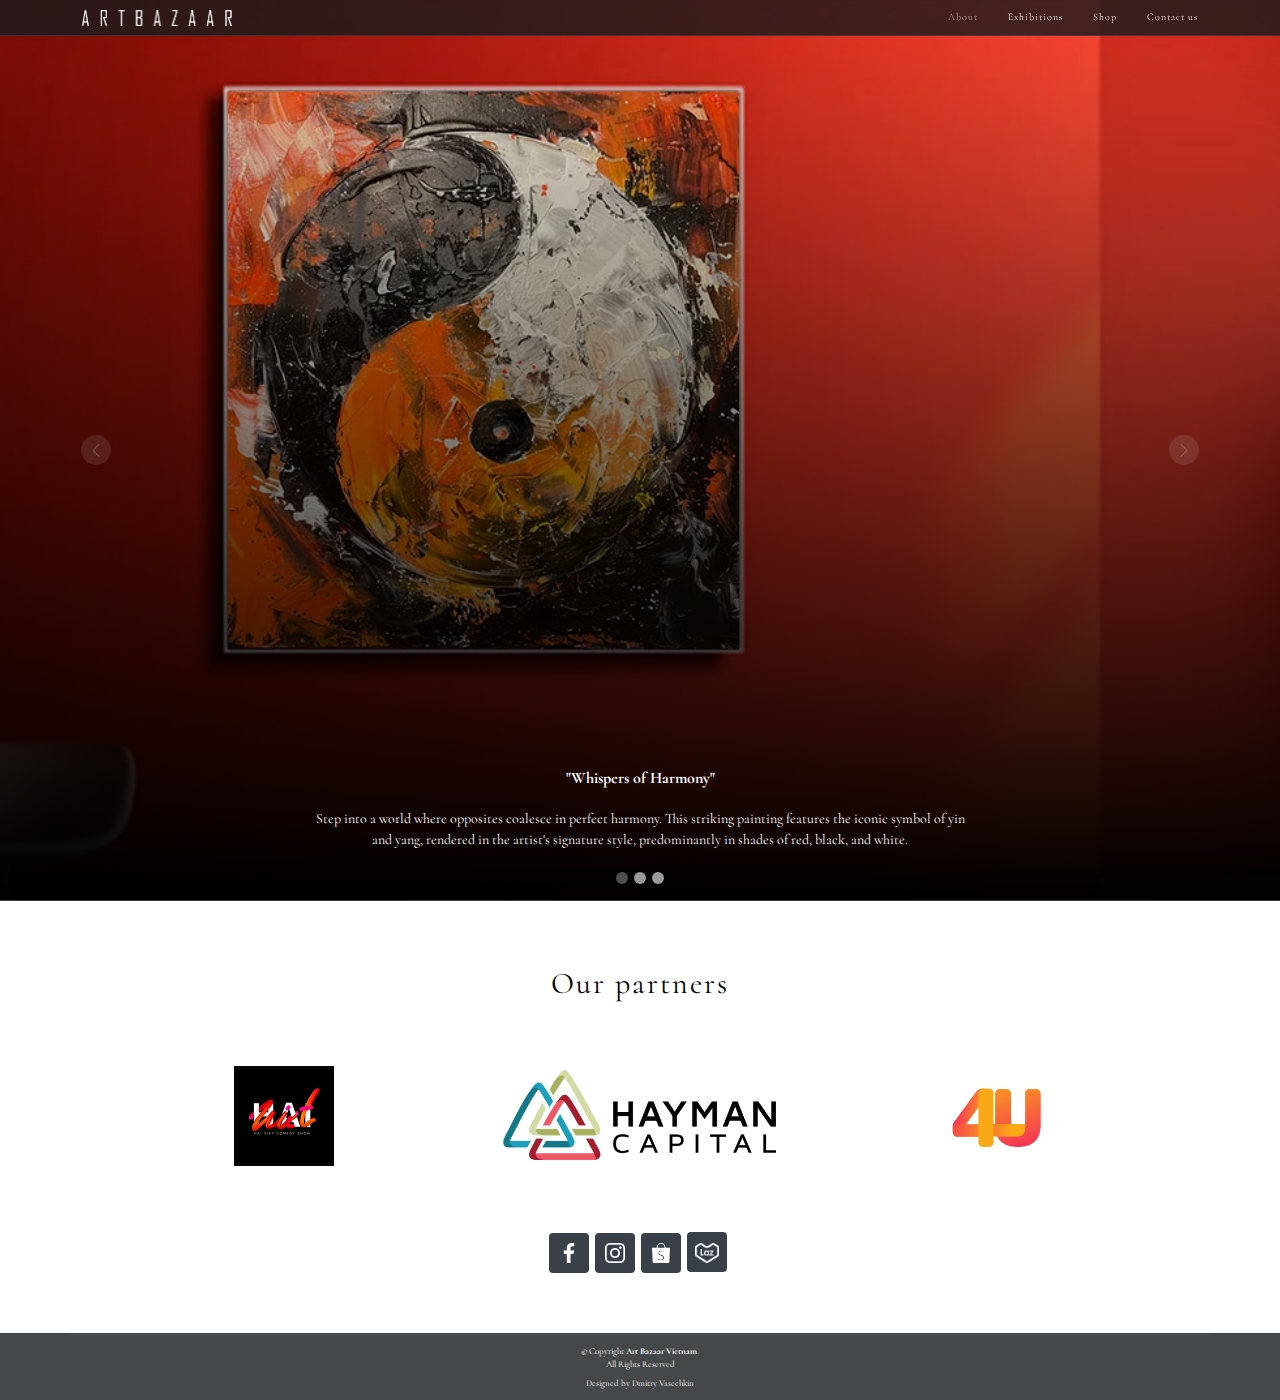
==== index.html @ 09981fac "222" ====
<!DOCTYPE html>
<html lang="en">

<head>
  <meta charset="utf-8">
  <meta content="width=device-width, initial-scale=1.0" name="viewport">

  <title>Artbazaar</title>
  <meta content="" name="description">
  <meta content="" name="keywords">

  <!-- Favicons -->
  <link href="assets/img/favicon.png" rel="icon">
  <link href="assets/img/apple-touch-icon.png" rel="apple-touch-icon">

  <!-- Google Fonts -->
  <link href="https://fonts.googleapis.com/css?family=Open+Sans:300,300i,400,400i,600,600i,700,700i|Raleway:300,300i,400,400i,500,500i,600,600i,700,700i|Poppins:300,300i,400,400i,500,500i,600,600i,700,700i" rel="stylesheet">
  <link rel="preconnect" href="https://fonts.googleapis.com">
  <link rel="preconnect" href="https://fonts.gstatic.com" crossorigin>
  <link href="https://fonts.googleapis.com/css2?family=Cormorant:ital,wght@0,300..700;1,300..700&display=swap" rel="stylesheet">

  <!-- Vendor CSS Files -->
  <link href="assets/vendor/animate.css/animate.min.css" rel="stylesheet">
  <link href="assets/vendor/bootstrap/css/bootstrap.min.css" rel="stylesheet">
  <link href="assets/vendor/bootstrap-icons/bootstrap-icons.css" rel="stylesheet">
  <link href="assets/vendor/boxicons/css/boxicons.min.css" rel="stylesheet">
  <link href="assets/vendor/glightbox/css/glightbox.min.css" rel="stylesheet">
  <link href="assets/vendor/remixicon/remixicon.css" rel="stylesheet">
  <link href="assets/vendor/swiper/swiper-bundle.min.css" rel="stylesheet">

  <!-- Template Main CSS File -->
  <link href="assets/css/style.css" rel="stylesheet">

  <!-- =======================================================
  * Template Name: Hidayah
  * Updated: Jan 29 2024 with Bootstrap v5.3.2
  * Template URL: https://bootstrapmade.com/hidayah-free-simple-html-template-for-corporate/
  * Author: BootstrapMade.com
  * License: https://bootstrapmade.com/license/
  ======================================================== -->
</head>

<body>

  <!-- ======= Header ======= -->
  <header id="header" class="fixed-top header-inner-pages">
    <div class="container d-flex align-items-center justify-content-between">

      <!-- <h1 class="logo"><a href="index.html">ARTBAZAAR</a></h1> -->
      <!-- Uncomment below if you prefer to use an image logo -->
      <a href="index.html" class="logo"><img src="assets/img/Logo.png" alt="" class="img-fluid"></a>

      <nav id="navbar" class="navbar">
        <ul>
          <li><a class="nav-link scrollto active" href="#hero">About</a></li>
          <li><a class="nav-link scrollto" href="#about">Exhibitions</a></li>
          <li><a class="nav-link scrollto" href="assets/html/shop.html">Shop</a></li>
          <li><a class="nav-link scrollto" href="#portfolio">Contact us</a></li>
        </ul>
        <i class="bi bi-list mobile-nav-toggle"></i>
      </nav>
      <!-- .navbar -->

    </div>
  </header>
  <!-- End Header -->

  <!-- ======= Hero Section ======= -->
  <section id="hero">
    <div id="heroCarousel" data-bs-interval="5000" class="carousel slide carousel-fade" data-bs-ride="carousel">

      <ol class="carousel-indicators" id="hero-carousel-indicators"></ol>

      <div class="carousel-inner" role="listbox">

        <!-- Slide 1 -->
        <div class="carousel-item active" style="background-image: url(assets/img/slide/slide-1.jpg)">
          <div class="carousel-container">
            <div class="container">
              <h2 class="animated fadeInDown">"Whispers of Harmony"</h2>
              <p class="animated fadeInUp">Step into a world where opposites coalesce in perfect harmony. This striking painting features the iconic symbol of yin and yang, rendered in the artist's signature style, predominantly in shades of red, black, and white.</p>
            </div>
          </div>
        </div>

        <!-- Slide 2 -->
        <div class="carousel-item" style="background-image: url(assets/img/slide/slide-2.jpg)">
          <div class="carousel-container">
            <div class="container">
              <h2 class="animated fadeInDown">"Glance"</h2>
              <p class="animated fadeInUp">This work of art invites the viewer on a fascinating journey through a maze of abstract shapes and colors. The painting embodies the harmony between geometric shapes of different sizes and colors.</p>
            </div>
          </div>
        </div>

        <!-- Slide 3 -->
        <div class="carousel-item" style="background-image: url(assets/img/slide/slide-3.png)">
          <div class="carousel-container">
            <div class="container">
              <h2 class="animated fadeInDown">"Pastel Dreams"</h2>
              <p class="animated fadeInUp">Immerse yourself in the serene simplicity of minimalist abstraction with this captivating painting. Delicate and ethereal, the canvas depicts whimsical forms reminiscent of colorful clouds or swirling pigments in water, evoking a sense of tranquil beauty.</p>
            </div>
          </div>
        </div>

      </div>

      <a class="carousel-control-prev" href="#heroCarousel" role="button" data-bs-slide="prev">
        <span class="carousel-control-prev-icon bi bi-chevron-left" aria-hidden="true"></span>
      </a>
      <a class="carousel-control-next" href="#heroCarousel" role="button" data-bs-slide="next">
        <span class="carousel-control-next-icon bi bi-chevron-right" aria-hidden="true"></span>
      </a>

    </div>
  </section><!-- End Hero -->

  <!-- ======= Footer ======= -->
  <footer id="footer">

    <div class="footer-top">
      <div class="container-fluid">
        <div class="row justify-content-center">
          <div class="footer-partner">
            Our partners
          </div>
        </div>
        <div class="row justify-content-center">
          <div class="col-xl-10">
            <div class="row">
              <div class="col-lg-4 col-md-4 footer-info">
                <div class="footer-info-logos">
                  <img class="footer-info-logos-pad" src="assets/img/лого.jpg" alt="HayMan">
                </div>
              </div>
              <div class="col-lg-4 col-md-4 footer-info">
                <div class="footer-info-logos">
                  <img class="footer-info-logos-pad" src="assets/img/logo_horizontal.png" alt="Paris">
                </div>
              </div>
              <div class="col-lg-4 col-md-4 footer-info">
                <div class="footer-info-logos">
                  <img class="footer-info-logos-pad" src="assets/img/Frame 7.png" alt="Paris">
                </div>
              </div>
              <!-- <div class="col-lg-4 col-md-4 footer-info-logos-pad">
                <img src="assets/img/logo_horizontal.png" alt="HayMan">
              </div>
              <div class="col-lg-4 col-md-4 footer-info-logos-pad">
                <img src="assets/img/лого.jpg" alt="Paris">
              </div>
              <div class="col-lg-4 col-md-4 footer-info-logos-pad">
                <img src="assets/img/Frame 7.png" alt="Paris">
              </div> -->
            </div>
            <div class="row">
              <div class="col-lg-12 col-md-12 footer-info">
                <div class="social-links mt-3">
                  <a href="https://www.facebook.com/profile.php?id=61555023046046" target="_blank" class="facebook" ><img src="assets/img/facebook-app-symbol.png" class="bx bxl-facebook"></a>
                  <a href="https://www.instagram.com/art.bazaar.vn?fbclid=IwAR0EukdcfdkC4ageZGIHGQS-IvRPl0HuoiHN8iN3HMoCU4fQBmau-hpbafI" target="_blank" class="instagram"><img src="assets/img/instagram.png" class="bx bxl-instagram"></a>
                  <a href="https://shopee.vn/artbazaar?categoryId=100636&entryPoint=ShopByPDP&itemId=23863904206" target="_blank" class="shopee"><img src="assets/img/shopee.png" class="bx bxl-shopee" ></a>
                  <a href="https://www.lazada.vn/shop/art-bazaar" target="_blank" class="lazada"><img src="assets/img/Без имени-1.png"  class="bx bxl-lazada" ></a>
                  <!-- <a href="#" class="google-plus"><i class="bx bxl-skype"></i></a>
                  <a href="#" class="linkedin"><i class="bx bxl-linkedin"></i></a> -->
                </div>
              </div>
            </div>
          </div>
        </div>
      </div>
    </div>

    <div class="container footer-copyright">
      <div class="copyright">
        &copy; Copyright <strong><span>Art Bazaar Vietnam</span></strong>.<br> All Rights Reserved
      </div>
      <div class="credits">
        Designed by <a href="https://www.facebook.com/dima.vasechkin.33" target="_blank">Dmitry Vasechkin</a>
      </div>
    </div>
  </footer>
  <!-- End Footer -->

  <!-- Back to top -->
  <div id="preloader"></div>
  <a href="#" class="back-to-top d-flex align-items-center justify-content-center"><i class="bi bi-arrow-up-short"></i></a>

  <!-- Vendor JS Files -->
  <script src="assets/vendor/purecounter/purecounter_vanilla.js"></script>
  <script src="assets/vendor/bootstrap/js/bootstrap.bundle.min.js"></script>
  <script src="assets/vendor/glightbox/js/glightbox.min.js"></script>
  <script src="assets/vendor/isotope-layout/isotope.pkgd.min.js"></script>
  <script src="assets/vendor/swiper/swiper-bundle.min.js"></script>
  <script src="assets/vendor/waypoints/noframework.waypoints.js"></script>
  <script src="assets/vendor/php-email-form/validate.js"></script>

  <!-- Template Main JS File -->
  <script src="assets/js/main.js"></script>

</body>

</html>
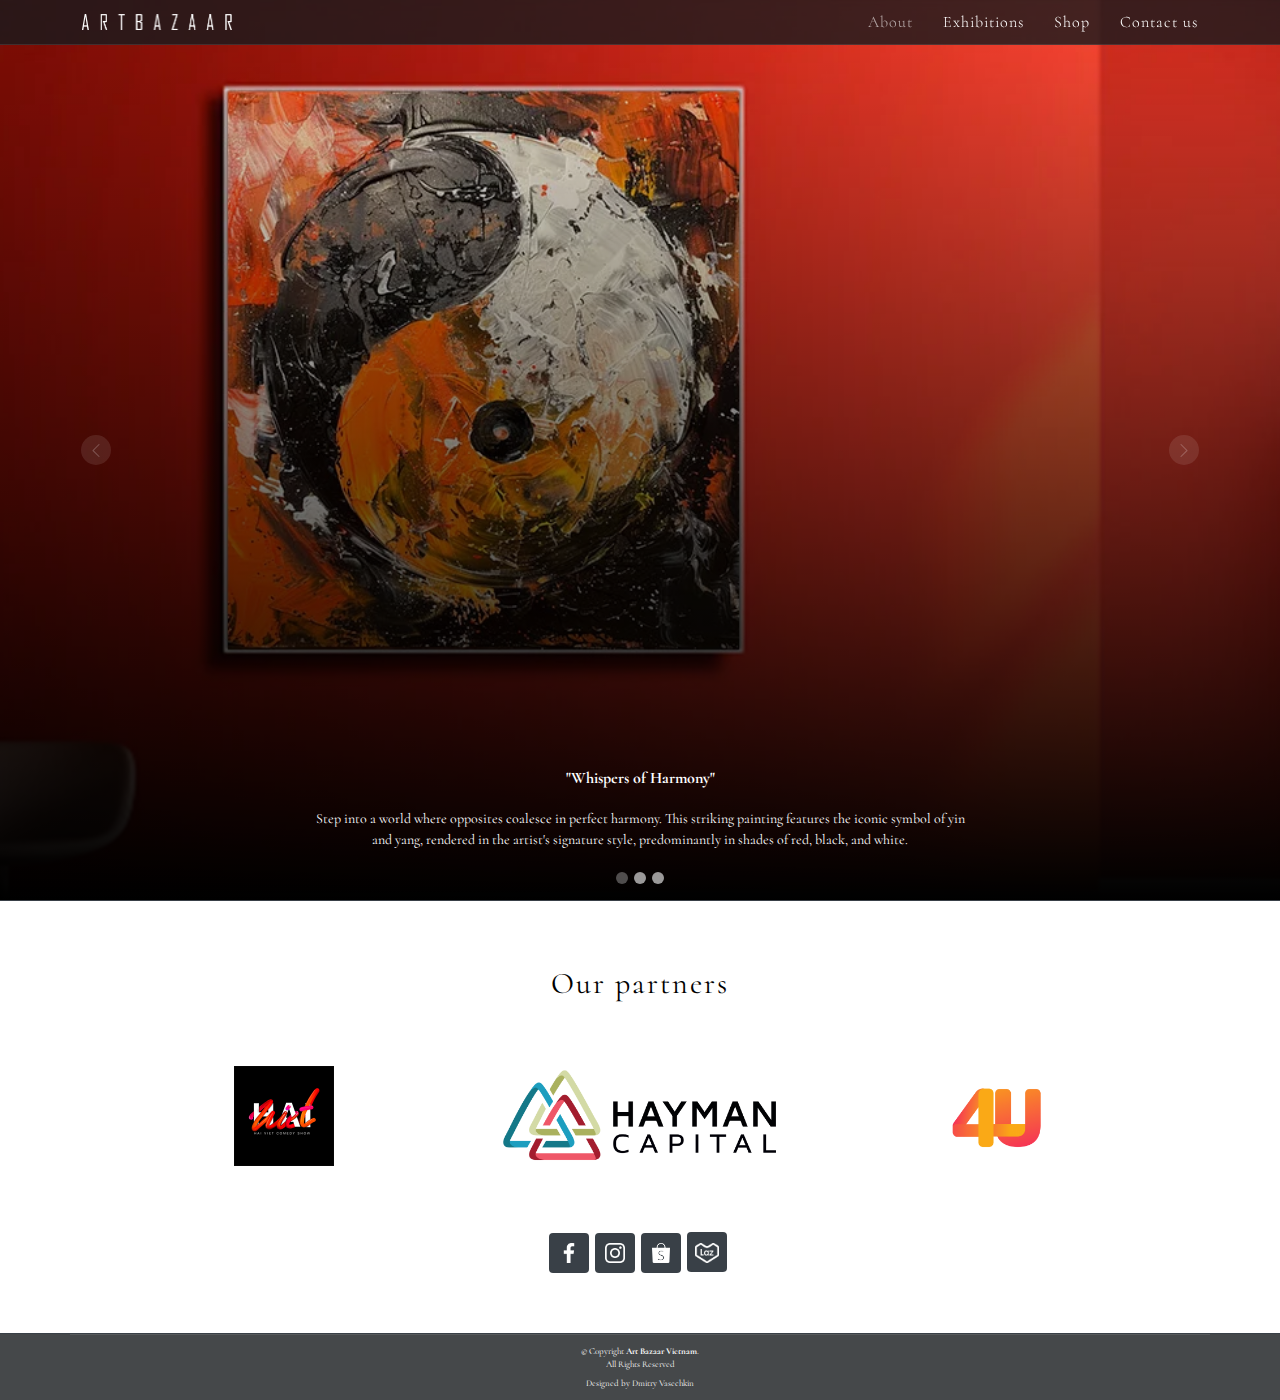
==== commit 30d4dd33: "fix photos and links 2:18-3/21/2024" ====
--- a/index.html
+++ b/index.html
@@ -48,13 +48,13 @@
 
       <!-- <h1 class="logo"><a href="index.html">ARTBAZAAR</a></h1> -->
       <!-- Uncomment below if you prefer to use an image logo -->
-      <a href="index.html" class="logo"><img src="assets/img/Logo.png" alt="" class="img-fluid"></a>
+      <a href="index.html" class="logo"><img src="assets/img/logos/Logo.png" alt="" class="img-fluid"></a>
 
       <nav id="navbar" class="navbar">
         <ul>
           <li><a class="nav-link scrollto active" href="#hero">About</a></li>
           <li><a class="nav-link scrollto" href="#about">Exhibitions</a></li>
-          <li><a class="nav-link scrollto" href="assets/html/shop.html">Shop</a></li>
+          <li><a class="nav-link scrollto" href="assets/html/Shop/shop.html">Shop</a></li>
           <li><a class="nav-link scrollto" href="#portfolio">Contact us</a></li>
         </ul>
         <i class="bi bi-list mobile-nav-toggle"></i>
@@ -113,7 +113,8 @@
       </a>
 
     </div>
-  </section><!-- End Hero -->
+  </section>
+  <!-- End Hero -->
 
   <!-- ======= Footer ======= -->
   <footer id="footer">
@@ -127,44 +128,46 @@
         </div>
         <div class="row justify-content-center">
           <div class="col-xl-10">
+            <!-- ======= Partner ======= -->
             <div class="row">
               <div class="col-lg-4 col-md-4 footer-info">
                 <div class="footer-info-logos">
-                  <img class="footer-info-logos-pad" src="assets/img/лого.jpg" alt="HayMan">
+                  <img class="footer-info-logos-pad" src="assets/img/logos/haiViet_logo.jpg" alt="HaiViet">
                 </div>
               </div>
               <div class="col-lg-4 col-md-4 footer-info">
                 <div class="footer-info-logos">
-                  <img class="footer-info-logos-pad" src="assets/img/logo_horizontal.png" alt="Paris">
+                  <img class="footer-info-logos-pad" src="assets/img/logos/hayman_logo.png" alt="HayMan">
                 </div>
               </div>
               <div class="col-lg-4 col-md-4 footer-info">
                 <div class="footer-info-logos">
-                  <img class="footer-info-logos-pad" src="assets/img/Frame 7.png" alt="Paris">
-                </div>
-              </div>
-              <!-- <div class="col-lg-4 col-md-4 footer-info-logos-pad">
-                <img src="assets/img/logo_horizontal.png" alt="HayMan">
-              </div>
-              <div class="col-lg-4 col-md-4 footer-info-logos-pad">
-                <img src="assets/img/лого.jpg" alt="Paris">
-              </div>
-              <div class="col-lg-4 col-md-4 footer-info-logos-pad">
-                <img src="assets/img/Frame 7.png" alt="Paris">
-              </div> -->
-            </div>
+                  <img class="footer-info-logos-pad" src="assets/img/logos/4you_logo.png" alt="4You">
+                </div>
+              </div>
+            </div>
+            <!-- ======= End Partner ======= -->
+
+            <!-- ======= Social Media ======= -->
             <div class="row">
               <div class="col-lg-12 col-md-12 footer-info">
                 <div class="social-links mt-3">
-                  <a href="https://www.facebook.com/profile.php?id=61555023046046" target="_blank" class="facebook" ><img src="assets/img/facebook-app-symbol.png" class="bx bxl-facebook"></a>
-                  <a href="https://www.instagram.com/art.bazaar.vn?fbclid=IwAR0EukdcfdkC4ageZGIHGQS-IvRPl0HuoiHN8iN3HMoCU4fQBmau-hpbafI" target="_blank" class="instagram"><img src="assets/img/instagram.png" class="bx bxl-instagram"></a>
-                  <a href="https://shopee.vn/artbazaar?categoryId=100636&entryPoint=ShopByPDP&itemId=23863904206" target="_blank" class="shopee"><img src="assets/img/shopee.png" class="bx bxl-shopee" ></a>
-                  <a href="https://www.lazada.vn/shop/art-bazaar" target="_blank" class="lazada"><img src="assets/img/Без имени-1.png"  class="bx bxl-lazada" ></a>
-                  <!-- <a href="#" class="google-plus"><i class="bx bxl-skype"></i></a>
-                  <a href="#" class="linkedin"><i class="bx bxl-linkedin"></i></a> -->
-                </div>
-              </div>
-            </div>
+                  <a href="https://www.facebook.com/profile.php?id=61555023046046" target="_blank" class="facebook">
+                    <img src="assets/img/social media/facebook-app-symbol.png" class="bx bxl-facebook">
+                  </a>
+                  <a href="https://www.instagram.com/art.bazaar.vn?fbclid=IwAR0EukdcfdkC4ageZGIHGQS-IvRPl0HuoiHN8iN3HMoCU4fQBmau-hpbafI" target="_blank" class="instagram">
+                    <img src="assets/img/social media/instagram.png" class="bx bxl-instagram">
+                  </a>
+                  <a href="https://shopee.vn/artbazaar?categoryId=100636&entryPoint=ShopByPDP&itemId=23863904206" target="_blank" class="shopee">
+                    <img src="assets/img/social media/shopee.png" class="bx bxl-shopee" >
+                  </a>
+                  <a href="https://www.lazada.vn/shop/art-bazaar" target="_blank" class="lazada">
+                    <img src="assets/img/social media/lazada.png"  class="bx bxl-lazada">
+                  </a>
+                </div>
+              </div>
+            </div>
+            <!-- ======= End Social Media ======= -->
           </div>
         </div>
       </div>
--- a/assets/css/style.css
+++ b/assets/css/style.css
@@ -172,7 +172,7 @@
   align-items: center;
   justify-content: space-between;
   padding: 10px 0 10px 30px;
-  font-size: 10px;
+  font-size: 16px;
   font-weight: 200;
   color: #fff;
   white-space: nowrap;
@@ -555,7 +555,8 @@
 #shop .carousel-item::before {
   content: "";
  /*background-color: rgba(12, 13, 14, 0.8);*/
- background-image: -webkit-linear-gradient(top, rgba(0,0,0,0), rgba(0,0,0,1));
+ /* background-image: -webkit-linear-gradient(top, rgba(0,0,0,0), rgba(0,0,0,1)); */
+ background-image: -webkit-linear-gradient(top, rgba(107, 84, 34, 0.2), rgba(102, 59, 24, 0.3));
 }
 
 #shop .carousel-container {
@@ -597,10 +598,12 @@
   background-color: #000;
   color: white;
   font-size: 30px;
+  width: auto;
 }
 
 #shop .fadeInUp{
   vertical-align:top;
+  text-shadow: 0px 2px 10px rgba(0, 0, 0, 0.3);
 }
 
 #shop .carousel-inner .carousel-item {
